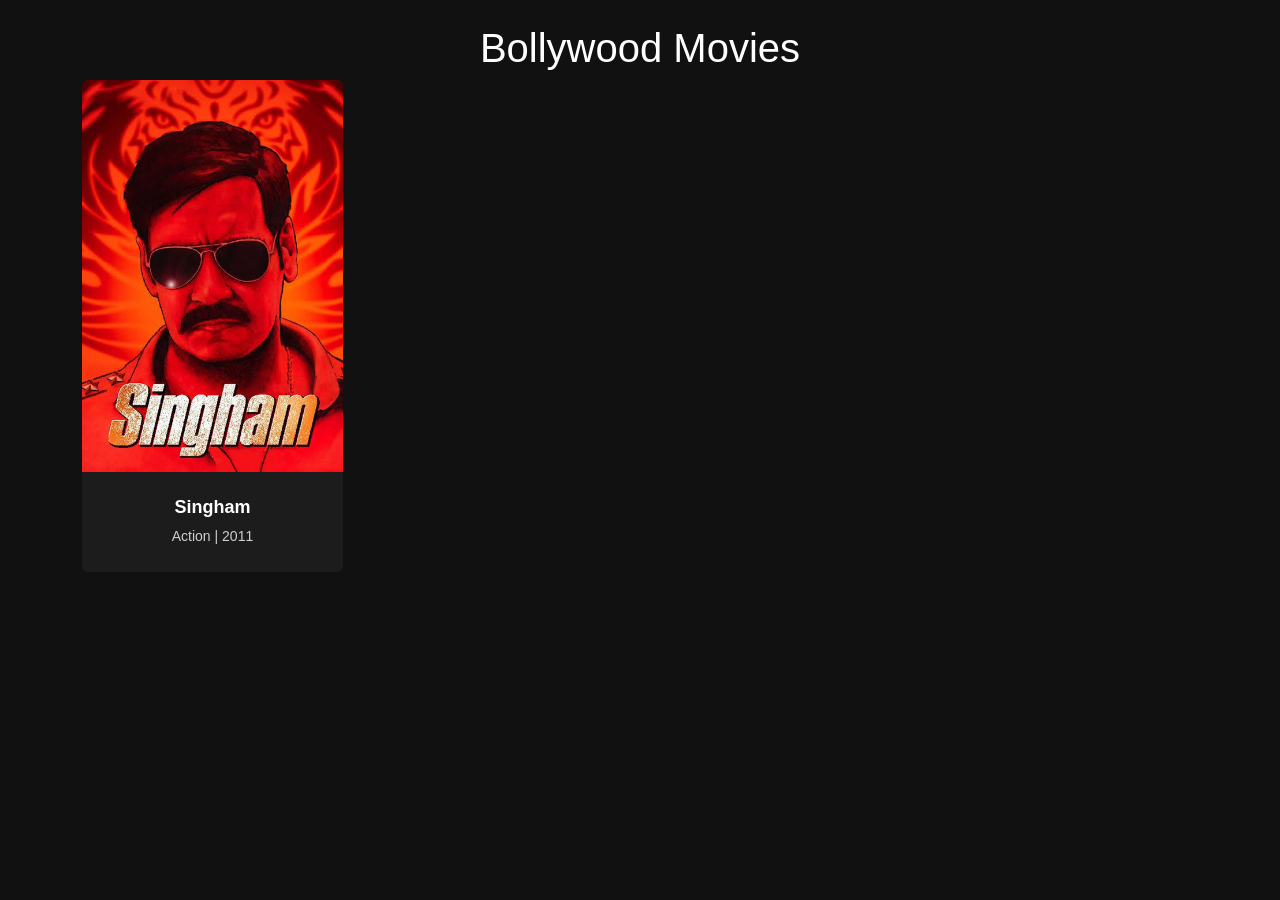
==== bollywood.html @ 06c65389 "added 4 new html pages" ====
<!DOCTYPE html>
<html>

<head>
<title>Bollywood Movies</title>

<link href="https://cdn.jsdelivr.net/npm/bootstrap@5.3.2/dist/css/bootstrap.min.css" rel="stylesheet">

<link rel="stylesheet" href="style.css">

</head>

<body>

<div class="container">

<h1 class="text-center mt-4">Bollywood Movies</h1>

<div class="row">

<!-- Movie 1 -->
<div class="col-lg-3 col-md-4 col-sm-6">

<div class="card movie-card">

<img src="images/singham.jpg" class="card-img-top">

<div class="card-body text-center">

<h5>Singham</h5>

<p>Action | 2011</p>

</div>

</div>

</div>

</div>

</div>

</body>

</html>
---- style.css ----
body{
background:#111;
color:white;
font-family:Arial;
}

/* Movie card */

.movie-card{
background:#1c1c1c;
border:none;
margin-bottom:25px;
overflow:hidden;
transition:0.3s;
}

.movie-card:hover{
transform:scale(1.05);
box-shadow:0 10px 25px rgba(0,0,0,0.7);
}

/* Poster container */

.poster-container{
width:100%;
height:380px;
overflow:hidden;
}

/* Poster image */

.poster{
width:100%;
height:100%;
object-fit:cover;
}

/* Movie text */

.card-body h5{
font-size:18px;
font-weight:bold;
}

.card-body{
padding:15px;
text-align:center;
}

.card-body h5{
font-size:18px;
font-weight:bold;
color:white;
margin-top:10px;
}

.card-body p{
font-size:14px;
color:#cfcfcf;
margin-bottom:10px;
}

/* Rating */

.rating span{
font-size:22px;
cursor:pointer;
color:gray;
}

.rating span:hover{
color:gold;
}

/* Search bar */

.search-bar{
border-radius:25px;
padding:12px;
}
.card-body h5{
font-size:18px;
font-weight:bold;
color:white;
margin-top:10px;
}

.card-body p{
font-size:14px;
color:#cfcfcf;
}
/* Netflix Hover Effect */

.movie-card{
background:#1c1c1c;
border:none;
margin-bottom:25px;
overflow:hidden;
transition:0.4s;
position:relative;
}

.movie-card:hover{
transform:scale(1.08);
z-index:10;
box-shadow:0 15px 30px rgba(0,0,0,0.8);
}

/* Poster zoom */

.poster{
width:100%;
height:100%;
object-fit:cover;
transition:0.4s;
}

.movie-card:hover .poster{
transform:scale(1.1);
}

/* Movie info fade */

.card-body{
transition:0.3s;
}

.movie-card:hover .card-body{
background:#000;
}
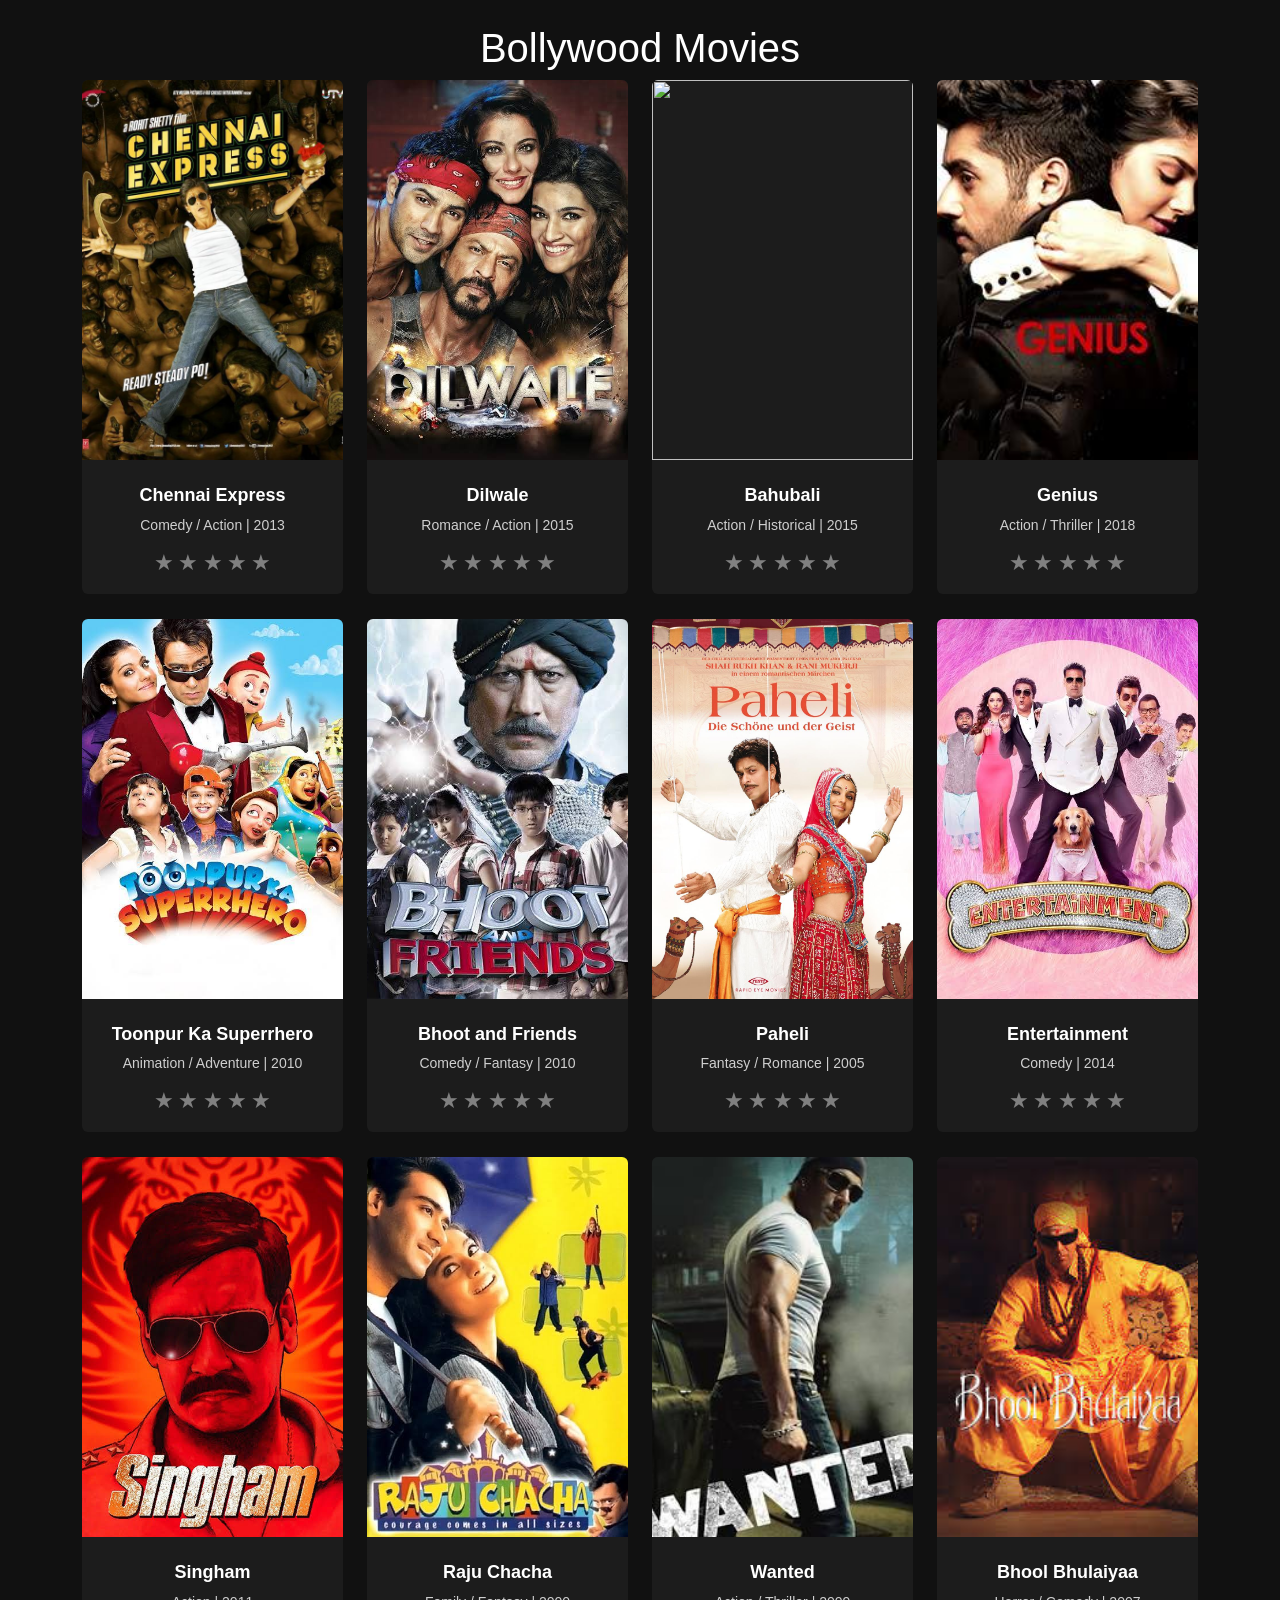
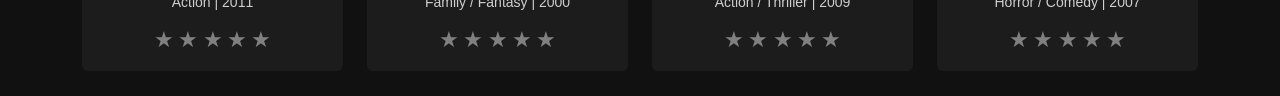
==== commit fb3bcf3f: "added hollywood and international movies" ====
--- a/bollywood.html
+++ b/bollywood.html
@@ -5,7 +5,6 @@
 <title>Bollywood Movies</title>
 
 <link href="https://cdn.jsdelivr.net/npm/bootstrap@5.3.2/dist/css/bootstrap.min.css" rel="stylesheet">
-
 <link rel="stylesheet" href="style.css">
 
 </head>
@@ -16,31 +15,11 @@
 
 <h1 class="text-center mt-4">Bollywood Movies</h1>
 
-<div class="row">
-
-<!-- Movie 1 -->
-<div class="col-lg-3 col-md-4 col-sm-6">
-
-<div class="card movie-card">
-
-<img src="images/singham.jpg" class="card-img-top">
-
-<div class="card-body text-center">
-
-<h5>Singham</h5>
-
-<p>Action | 2011</p>
+<div class="row" id="movieList"></div>
 
 </div>
 
-</div>
-
-</div>
-
-</div>
-
-</div>
+<script src="script.js"></script>
 
 </body>
-
 </html>
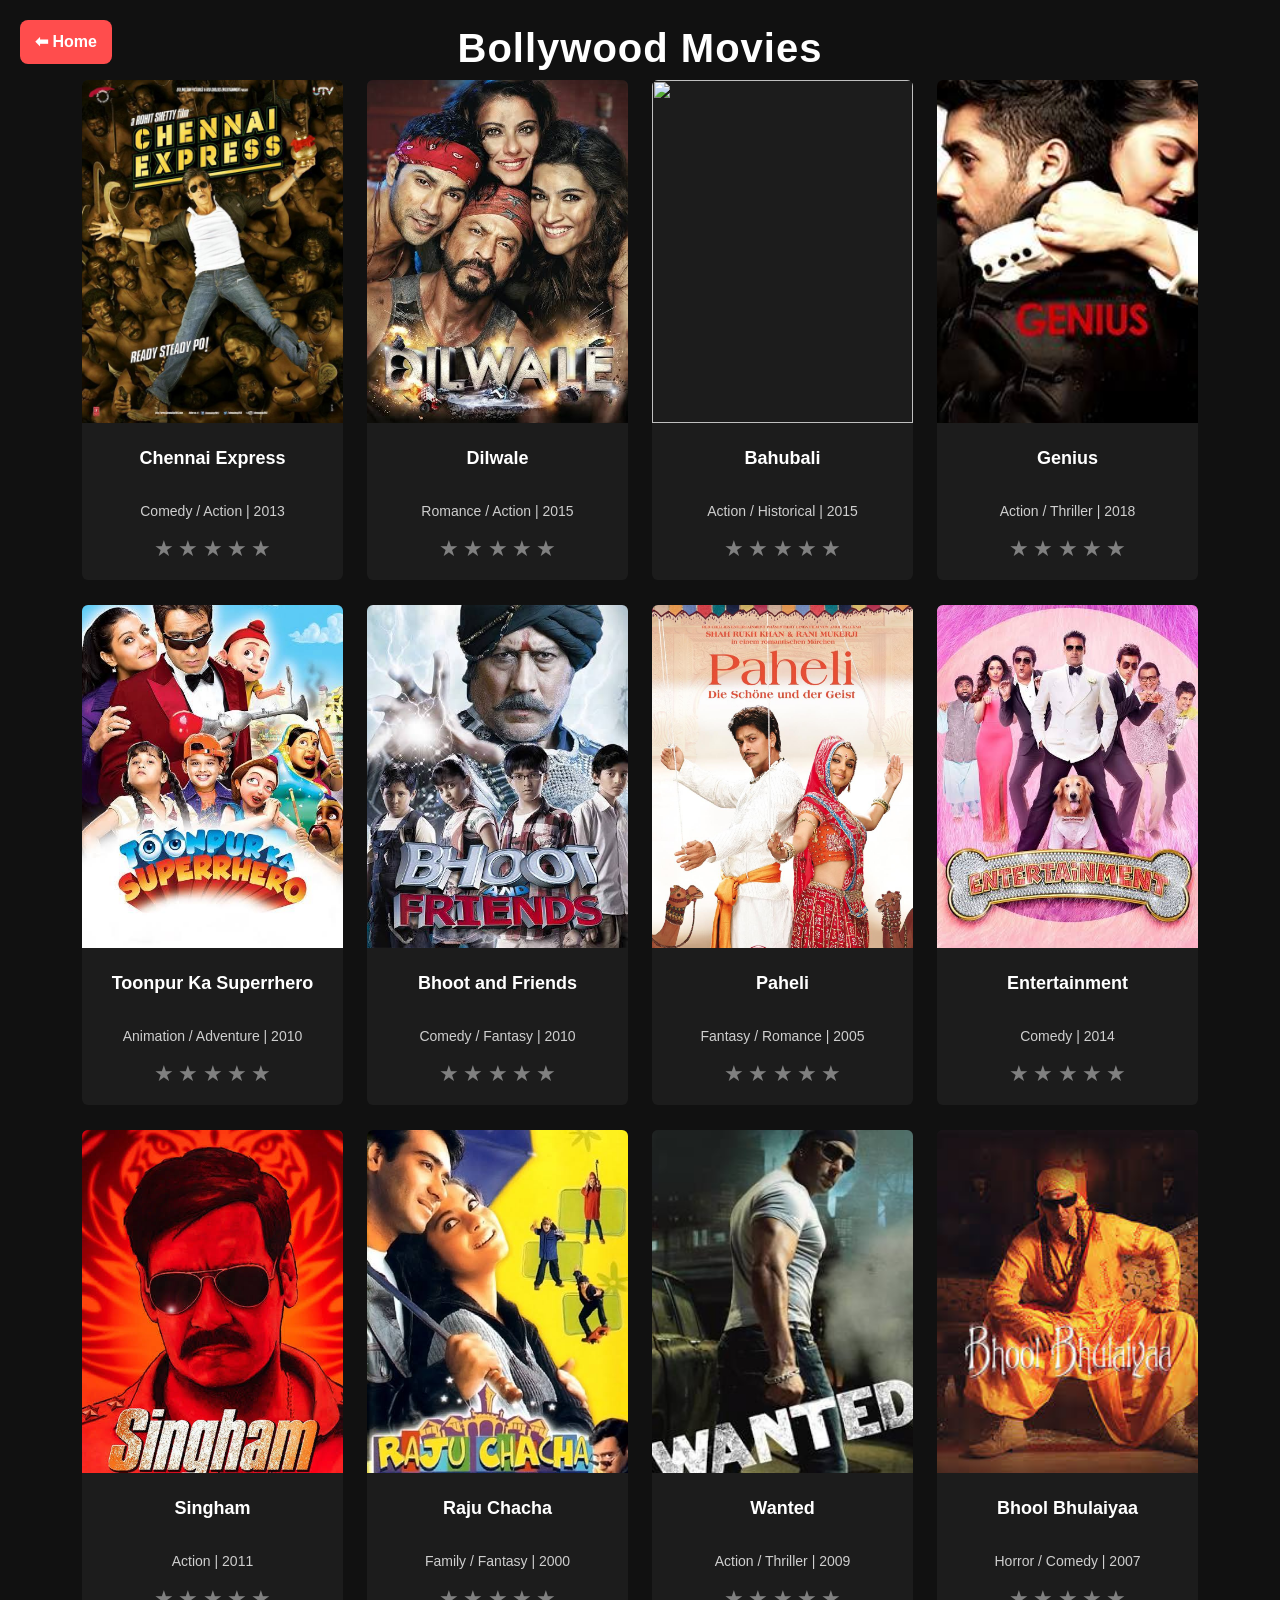
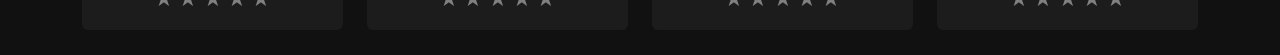
==== commit 96e104ac: "buttons added" ====
--- a/bollywood.html
+++ b/bollywood.html
@@ -14,6 +14,24 @@
 <div class="container">
 
 <h1 class="text-center mt-4">Bollywood Movies</h1>
+<style>
+.back-btn{
+position: fixed;
+top: 20px;
+left: 20px;
+background: #ff4d4d;
+color: white;
+padding: 10px 15px;
+border-radius: 8px;
+text-decoration: none;
+font-weight: bold;
+}
+.back-btn:hover{
+background: #e60000;
+}
+</style>
+
+<a href="index.html" class="back-btn">⬅ Home</a>
 
 <div class="row" id="movieList"></div>
 
--- a/style.css
+++ b/style.css
@@ -11,7 +11,11 @@
 border:none;
 margin-bottom:25px;
 overflow:hidden;
-transition:0.3s;
+transition:0.4s;
+position:relative;
+height: 500px;
+display: flex;
+flex-direction: column;
 }
 
 .movie-card:hover{
@@ -45,6 +49,11 @@
 .card-body{
 padding:15px;
 text-align:center;
+flex: 1;
+display: flex;
+flex-direction: column;
+justify-content: space-between;
+transition:0.3s;
 }
 
 .card-body h5{
@@ -52,6 +61,12 @@
 font-weight:bold;
 color:white;
 margin-top:10px;
+display: -webkit-box;
+-webkit-line-clamp: 2;
+-webkit-box-orient: vertical;
+overflow: hidden;
+text-overflow: ellipsis;
+min-height: 2.5em;
 }
 
 .card-body p{
@@ -78,17 +93,6 @@
 border-radius:25px;
 padding:12px;
 }
-.card-body h5{
-font-size:18px;
-font-weight:bold;
-color:white;
-margin-top:10px;
-}
-
-.card-body p{
-font-size:14px;
-color:#cfcfcf;
-}
 /* Netflix Hover Effect */
 
 .movie-card{
@@ -98,6 +102,9 @@
 overflow:hidden;
 transition:0.4s;
 position:relative;
+height: 500px;
+display: flex;
+flex-direction: column;
 }
 
 .movie-card:hover{
@@ -121,10 +128,57 @@
 
 /* Movie info fade */
 
-.card-body{
-transition:0.3s;
+.movie-card:hover .card-body{
+background:#000;
 }
 
-.movie-card:hover .card-body{
-background:#000;
+.category-buttons{
+text-align: center;
+margin: 20px 0;
+}
+
+.category-btn{
+background: linear-gradient(135deg, #1f1f1f, #3a3a3a);
+color: #fff;
+border: none;
+padding: 10px 20px;
+margin: 5px;
+border-radius: 25px;
+font-weight: 500;
+transition: 0.3s;
+}
+
+.category-btn:hover{
+background: linear-gradient(135deg, #ff4d4d, #ff1a1a);
+transform: scale(1.05);
+}
+
+h1{
+color: #ffffff;
+font-weight: bold;
+letter-spacing: 1px;
+}
+
+p{
+color: #bbbbbb;
+}
+.main-title{
+color: #ffffff;
+font-size: 40px;
+font-weight: bold;
+letter-spacing: 2px;
+}
+
+.subtitle{
+color: #bbbbbb;
+font-size: 16px;
+margin-bottom: 20px;
+}
+
+.main-title{
+color: #ffffff;
+font-size: 40px;
+font-weight: bold;
+letter-spacing: 2px;
+text-shadow: 0 0 10px rgba(255, 77, 77, 0.7);
 }
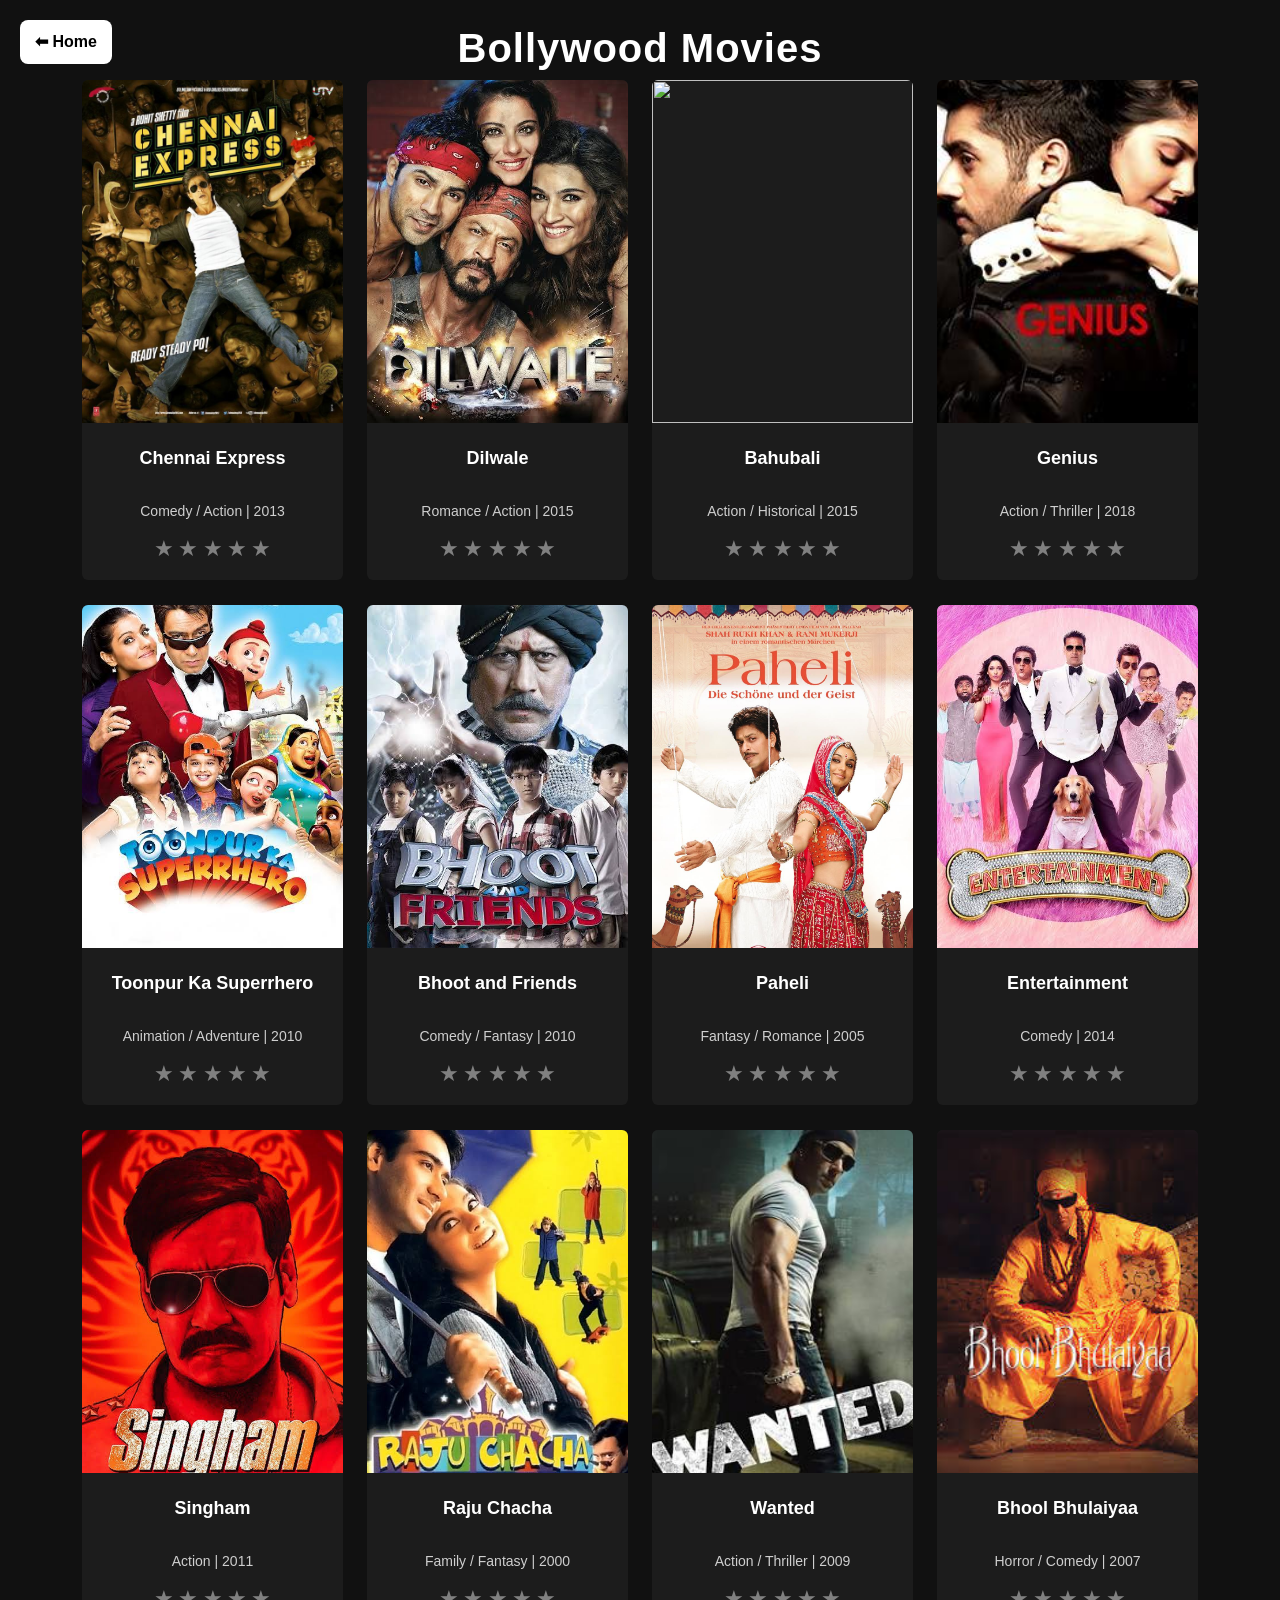
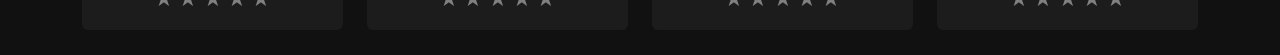
==== commit 2c10568d: "hove added" ====
--- a/bollywood.html
+++ b/bollywood.html
@@ -19,15 +19,15 @@
 position: fixed;
 top: 20px;
 left: 20px;
-background: #ff4d4d;
-color: white;
+background: #ffffff;
+color: rgb(0, 0, 0);
 padding: 10px 15px;
 border-radius: 8px;
 text-decoration: none;
 font-weight: bold;
 }
 .back-btn:hover{
-background: #e60000;
+background: #849999;
 }
 </style>
 
--- a/style.css
+++ b/style.css
@@ -149,7 +149,7 @@
 }
 
 .category-btn:hover{
-background: linear-gradient(135deg, #ff4d4d, #ff1a1a);
+background: linear-gradient(135deg, #ffffff00, #5ac6ce);
 transform: scale(1.05);
 }
 
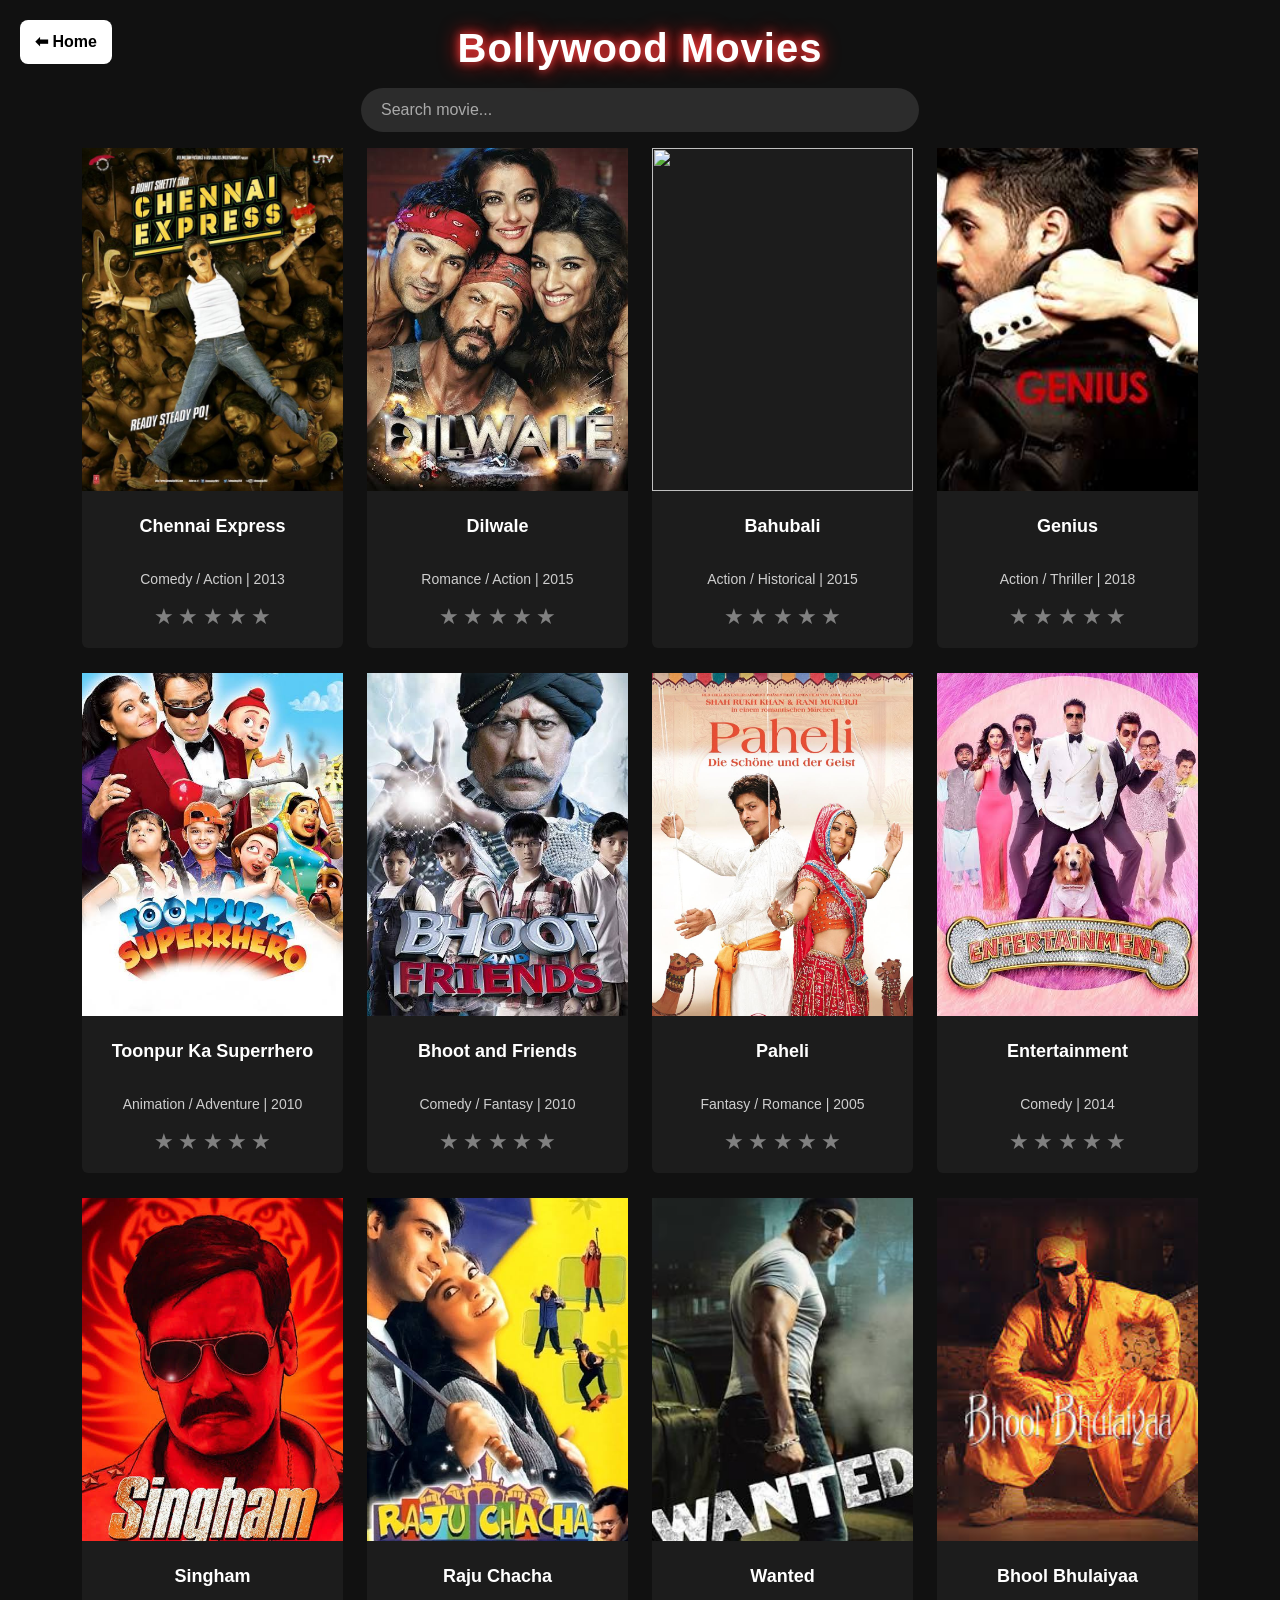
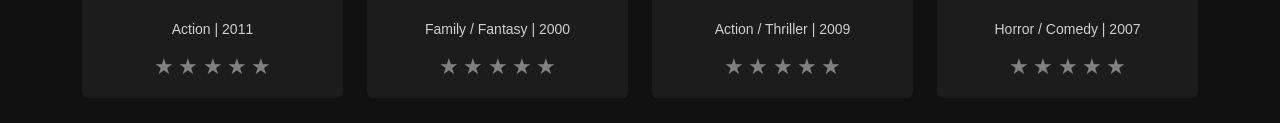
==== commit e6edbdf2: "done" ====
--- a/bollywood.html
+++ b/bollywood.html
@@ -13,7 +13,7 @@
 
 <div class="container">
 
-<h1 class="text-center mt-4">Bollywood Movies</h1>
+<h1 class="text-center mt-4 bollywood-glow">Bollywood Movies</h1>
 <style>
 .back-btn{
 position: fixed;
@@ -27,11 +27,18 @@
 font-weight: bold;
 }
 .back-btn:hover{
-background: #849999;
+background: #2db6b6;
 }
 </style>
 
 <a href="index.html" class="back-btn">⬅ Home</a>
+
+<input 
+type="text" 
+id="search" 
+class="form-control my-3" 
+placeholder="Search movie..."
+>
 
 <div class="row" id="movieList"></div>
 
--- a/style.css
+++ b/style.css
@@ -10,7 +10,7 @@
 background:#1c1c1c;
 border:none;
 margin-bottom:25px;
-overflow:hidden;
+overflow:visible;
 transition:0.4s;
 position:relative;
 height: 500px;
@@ -19,8 +19,17 @@
 }
 
 .movie-card:hover{
-transform:scale(1.05);
-box-shadow:0 10px 25px rgba(0,0,0,0.7);
+transform:scale(1.08);
+z-index:10;
+box-shadow:0 15px 30px rgba(0,0,0,0.8);
+}
+
+.movie-card:hover .poster{
+transform:scale(1.1);
+}
+
+.movie-card:hover .card-body{
+background:#000;
 }
 
 /* Poster container */
@@ -37,14 +46,10 @@
 width:100%;
 height:100%;
 object-fit:cover;
+transition:0.4s;
 }
 
 /* Movie text */
-
-.card-body h5{
-font-size:18px;
-font-weight:bold;
-}
 
 .card-body{
 padding:15px;
@@ -87,50 +92,7 @@
 color:gold;
 }
 
-/* Search bar */
-
-.search-bar{
-border-radius:25px;
-padding:12px;
-}
-/* Netflix Hover Effect */
-
-.movie-card{
-background:#1c1c1c;
-border:none;
-margin-bottom:25px;
-overflow:hidden;
-transition:0.4s;
-position:relative;
-height: 500px;
-display: flex;
-flex-direction: column;
-}
-
-.movie-card:hover{
-transform:scale(1.08);
-z-index:10;
-box-shadow:0 15px 30px rgba(0,0,0,0.8);
-}
-
-/* Poster zoom */
-
-.poster{
-width:100%;
-height:100%;
-object-fit:cover;
-transition:0.4s;
-}
-
-.movie-card:hover .poster{
-transform:scale(1.1);
-}
-
-/* Movie info fade */
-
-.movie-card:hover .card-body{
-background:#000;
-}
+/* Category buttons */
 
 .category-buttons{
 text-align: center;
@@ -153,6 +115,8 @@
 transform: scale(1.05);
 }
 
+/* Typography */
+
 h1{
 color: #ffffff;
 font-weight: bold;
@@ -162,11 +126,13 @@
 p{
 color: #bbbbbb;
 }
+
 .main-title{
 color: #ffffff;
 font-size: 40px;
 font-weight: bold;
 letter-spacing: 2px;
+text-shadow: 0 0 10px rgba(255, 77, 77, 0.7);
 }
 
 .subtitle{
@@ -175,10 +141,42 @@
 margin-bottom: 20px;
 }
 
-.main-title{
-color: #ffffff;
-font-size: 40px;
-font-weight: bold;
-letter-spacing: 2px;
-text-shadow: 0 0 10px rgba(255, 77, 77, 0.7);
+/* Search bar */
+
+.search-bar{
+border-radius: 25px;
+padding: 12px;
+}
+
+#search{
+width: 50%;
+margin: auto;
+display: block;
+border-radius: 25px;
+padding: 10px 20px;
+border: none;
+outline: none;
+background: #2c2c2c;
+color: white;
+}
+
+#search::placeholder{
+color: #aaa;
+}
+
+
+.bollywood-glow{
+text-shadow: 0 0 10px #ff4d4d, 0 0 20px #ff0000;
+}
+
+.hollywood-glow{
+text-shadow: 0 0 10px #4da6ff, 0 0 20px #0066ff;
+}
+
+.international-glow{
+text-shadow: 0 0 10px #33cc99, 0 0 20px #00cc66;
+}
+
+.cartoon-glow{
+text-shadow: 0 0 10px #ffcc00, 0 0 20px #ff9900;
 }
